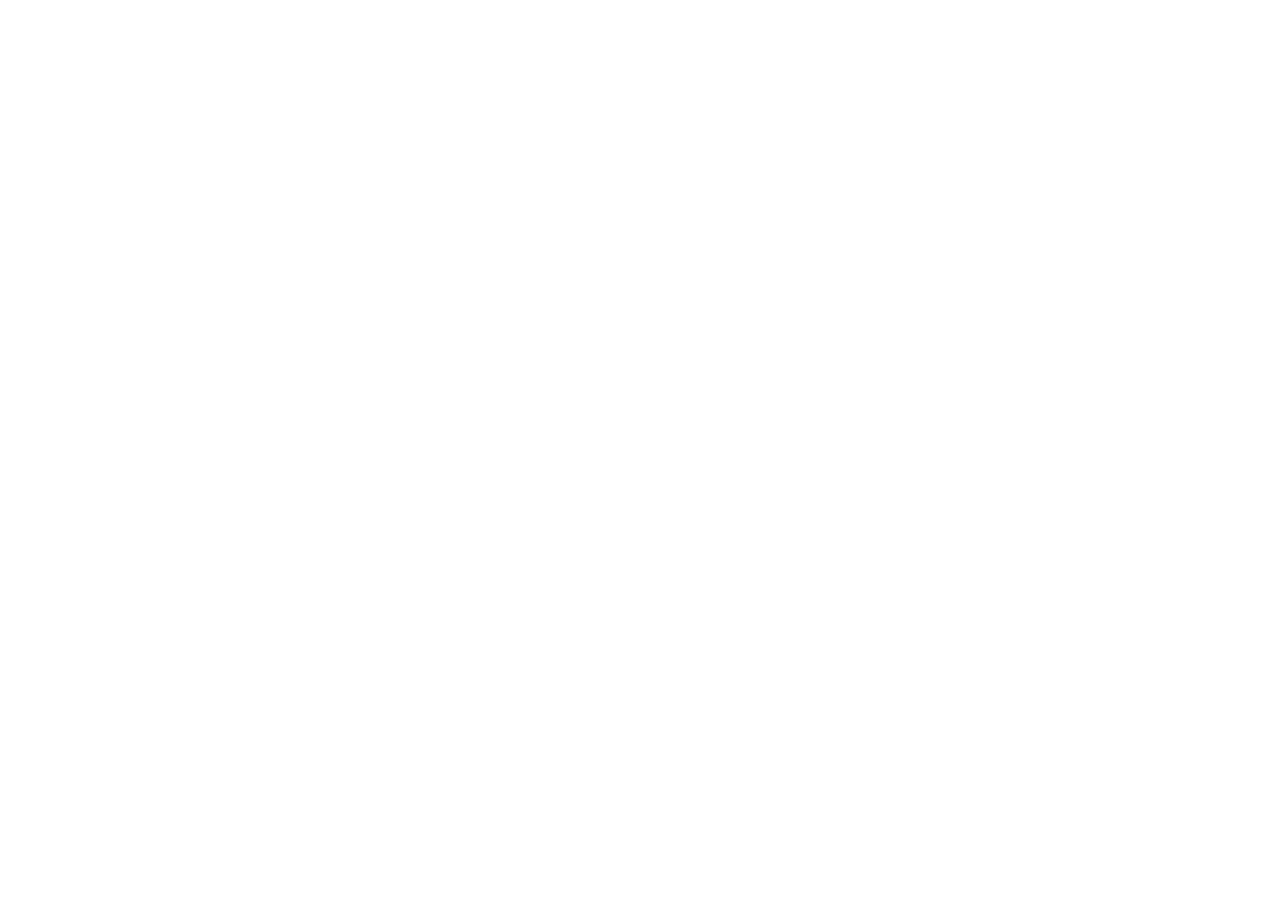
==== omnifood.html @ f77d2575 "first init" ====
<!DOCTYPE html>
<html>
    <head>
        <link rel="stylesheet" href="vendors/css/css/normalize.css">
        <link rel="stylesheet" href="vendors/css/css/grid.css">
        <link rel="stylesheet" href="vendors/css/style.css">
    </head>
    <body>   
    </body>
</html>
---- vendors/css/css/grid.css ----
/*  SECTIONS  ============================================================================= */

.section {
	clear: both;
	padding: 0px;
	margin: 0px;
}

/*  GROUPING  ============================================================================= */

.row {
    zoom: 1; /* For IE 6/7 (trigger hasLayout) */
}

.row:before,
.row:after {
    content:"";
    display:table;
}
.row:after {
    clear:both;
}

/*  GRID COLUMN SETUP   ==================================================================== */

.col {
	display: block;
	float:left;
	margin: 1% 0 1% 1.6%;
}

.col:first-child { margin-left: 0; } /* all browsers except IE6 and lower */


/*  REMOVE MARGINS AS ALL GO FULL WIDTH AT 480 PIXELS */

@media only screen and (max-width: 480px) {
	.col { 
		/*margin: 1% 0 1% 0%;*/
        margin: 0;
	}
}


/*  GRID OF TWO   ============================================================================= */


.span-2-of-2 {
	width: 100%;
}

.span-1-of-2 {
	width: 49.2%;
}

/*  GO FULL WIDTH AT LESS THAN 480 PIXELS */

@media only screen and (max-width: 480px) {
	.span-2-of-2 {
		width: 100%; 
	}
	.span-1-of-2 {
		width: 100%; 
	}
}


/*  GRID OF THREE   ============================================================================= */

	
.span-3-of-3 {
	width: 100%; 
}

.span-2-of-3 {
	width: 66.13%; 
}

.span-1-of-3 {
	width: 32.26%; 
}


/*  GO FULL WIDTH AT LESS THAN 480 PIXELS */

@media only screen and (max-width: 480px) {
	.span-3-of-3 {
		width: 100%; 
	}
	.span-2-of-3 {
		width: 100%; 
	}
	.span-1-of-3 {
		width: 100%;
	}
}

/*  GRID OF FOUR   ============================================================================= */

	
.span-4-of-4 {
	width: 100%; 
}

.span-3-of-4 {
	width: 74.6%; 
}

.span-2-of-4 {
	width: 49.2%; 
}

.span-1-of-4 {
	width: 23.8%; 
}


/*  GO FULL WIDTH AT LESS THAN 480 PIXELS */

@media only screen and (max-width: 480px) {
	.span-4-of-4 {
		width: 100%; 
	}
	.span-3-of-4 {
		width: 100%; 
	}
	.span-2-of-4 {
		width: 100%; 
	}
	.span-1-of-4 {
		width: 100%; 
	}
}


/*  GRID OF FIVE   ============================================================================= */

	
.span-5-of-5 {
	width: 100%;
}

.span-4-of-5 {
  	width: 79.68%; 
}

.span-3-of-5 {
  	width: 59.36%; 
}

.span-2-of-5 {
  	width: 39.04%;
}

.span-1-of-5 {
  	width: 18.72%;
}


/*  GO FULL WIDTH AT LESS THAN 480 PIXELS */

@media only screen and (max-width: 480px) {
	.span-5-of-5 {
		width: 100%; 
	}
	.span-4-of-5 {
		width: 100%; 
	}
	.span-3-of-5 {
		width: 100%; 
	}
	.span-2-of-5 {
		width: 100%; 
	}
	.span-1-of-5 {
		width: 100%; 
	}
}


/*  GRID OF SIX   ============================================================================= */


.span-6-of-6 {
	width: 100%;
}

.span-5-of-6 {
  	width: 83.06%;
}

.span-4-of-6 {
  	width: 66.13%;
}

.span-3-of-6 {
  	width: 49.2%;
}

.span-2-of-6 {
  	width: 32.26%;
}

.span-1-of-6 {
  	width: 15.33%;
}


/*  GO FULL WIDTH AT LESS THAN 480 PIXELS */

@media only screen and (max-width: 480px) {
	.span-6-of-6 {
		width: 100%; 
	}
	.span-5-of-6 {
		width: 100%; 
	}
	.span-4-of-6 {
		width: 100%; 
	}
	.span-3-of-6 {
		width: 100%; 
	}
	.span-2-of-6 {
		width: 100%; 
	}
	.span-1-of-6 {
		width: 100%; 
	}
}



/*  GRID OF SEVEN   ============================================================================= */


.span-7-of-7 {
	width: 100%;
}

.span-6-of-7 {
	width: 85.48%;
}

.span-5-of-7 {
  	width: 70.97%;
}

.span-4-of-7 {
  	width: 56.45%;
}

.span-3-of-7 {
  	width: 41.94%;
}

.span-2-of-7 {
  	width: 27.42%;
}

.span-1-of-7 {
  	width: 12.91%;
}


/*  GO FULL WIDTH AT LESS THAN 480 PIXELS */

@media only screen and (max-width: 480px) {
	.span-7-of-7 {
		width: 100%; 
	}
	.span-6-of-7 {
		width: 100%; 
	}
	.span-5-of-7 {
		width: 100%; 
	}
	.span-4-of-7 {
		width: 100%; 
	}
	.span-3-of-7 {
		width: 100%; 
	}
	.span-2-of-7 {
		width: 100%; 
	}
	.span-1-of-7 {
		width: 100%; 
	}
}


/*  GRID OF EIGHT   ============================================================================= */

	
.span-8-of-8 {
	width: 100%;
}

.span-7-of-8 {
	width: 87.3%; 
}

.span-6-of-8 {
	width: 74.6%; 
}

.span-5-of-8 {
	width: 61.9%; 
}

.span-4-of-8 {
	width: 49.2%; 
}

.span-3-of-8 {
	width: 36.5%;
}

.span-2-of-8 {
	width: 23.8%; 
}

.span-1-of-8 {
	width: 11.1%; 
}


/*  GO FULL WIDTH AT LESS THAN 480 PIXELS */

@media only screen and (max-width: 480px) {
	.span-8-of-8 {
		width: 100%; 
	}
	.span-7-of-8 {
		width: 100%; 
	}
	.span-6-of-8 {
		width: 100%; 
	}
	.span-5-of-8 {
		width: 100%; 
	}
	.span-4-of-8 {
		width: 100%; 
	}
	.span-3-of-8 {
		width: 100%; 
	}
	.span-2-of-8 {
		width: 100%; 
	}
	.span-1-of-8 {
		width: 100%; 
	}
}


/*  GRID OF NINE   ============================================================================= */


.span-9-of-9 {
	width: 100%;
}

.span-8-of-9 {
	width: 88.71%;
}

.span-7-of-9 {
	width: 77.42%; 
}

.span-6-of-9 {
	width: 66.13%; 
}

.span-5-of-9 {
	width: 54.84%; 
}

.span-4-of-9 {
	width: 43.55%; 
}

.span-3-of-9 {
	width: 32.26%;
}

.span-2-of-9 {
	width: 20.97%; 
}

.span-1-of-9 {
	width: 9.68%; 
}


/*  GO FULL WIDTH AT LESS THAN 480 PIXELS */

@media only screen and (max-width: 480px) {
	.span-9-of-9 {
		width: 100%; 
	}
	.span-8-of-9 {
		width: 100%; 
	}
	.span-7-of-9 {
		width: 100%; 
	}
	.span-6-of-9 {
		width: 100%; 
	}
	.span-5-of-9 {
		width: 100%; 
	}
	.span-4-of-9 {
		width: 100%; 
	}
	.span-3-of-9 {
		width: 100%; 
	}
	.span-2-of-9 {
		width: 100%; 
	}
	.span-1-of-9 {
		width: 100%; 
	}
}


/*  GRID OF TEN   ============================================================================= */


.span-10-of-10 {
	width: 100%;
}

.span-9-of-10 {
	width: 89.84%;
}

.span-8-of-10 {
	width: 79.68%;
}

.span-7-of-10 {
	width: 69.52%; 
}

.span-6-of-10 {
	width: 59.36%; 
}

.span-5-of-10 {
	width: 49.2%; 
}

.span-4-of-10 {
	width: 39.04%; 
}

.span-3-of-10 {
	width: 28.88%;
}

.span-2-of-10 {
	width: 18.72%; 
}

.span-1-of-10 {
	width: 8.56%; 
}


/*  GO FULL WIDTH AT LESS THAN 480 PIXELS */

@media only screen and (max-width: 480px) {
	.span-10-of-10 {
		width: 100%; 
	}
	.span-9-of-10 {
		width: 100%; 
	}
	.span-8-of-10 {
		width: 100%; 
	}
	.span-7-of-10 {
		width: 100%; 
	}
	.span-6-of-10 {
		width: 100%; 
	}
	.span-5-of-10 {
		width: 100%; 
	}
	.span-4-of-10 {
		width: 100%; 
	}
	.span-3-of-10 {
		width: 100%; 
	}
	.span-2-of-10 {
		width: 100%; 
	}
	.span-1-of-10 {
		width: 100%; 
	}
}


/*  GRID OF ELEVEN   ============================================================================= */

.span-11-of-11 {
	width: 100%;
}

.span-10-of-11 {
	width: 90.76%;
}

.span-9-of-11 {
	width: 81.52%;
}

.span-8-of-11 {
	width: 72.29%;
}

.span-7-of-11 {
	width: 63.05%; 
}

.span-6-of-11 {
	width: 53.81%; 
}

.span-5-of-11 {
	width: 44.58%; 
}

.span-4-of-11 {
	width: 35.34%; 
}

.span-3-of-11 {
	width: 26.1%;
}

.span-2-of-11 {
	width: 16.87%; 
}

.span-1-of-11 {
	width: 7.63%; 
}


/*  GO FULL WIDTH AT LESS THAN 480 PIXELS */

@media only screen and (max-width: 480px) {
	.span-11-of-11 {
		width: 100%; 
	}
	.span-10-of-11 {
		width: 100%; 
	}
	.span-9-of-11 {
		width: 100%; 
	}
	.span-8-of-11 {
		width: 100%; 
	}
	.span-7-of-11 {
		width: 100%; 
	}
	.span-6-of-11 {
		width: 100%; 
	}
	.span-5-of-11 {
		width: 100%; 
	}
	.span-4-of-11 {
		width: 100%; 
	}
	.span-3-of-11 {
		width: 100%; 
	}
	.span-2-of-11 {
		width: 100%; 
	}
	.span-1-of-11 {
		width: 100%; 
	}
}


/*  GRID OF TWELVE   ============================================================================= */

.span-12-of-12 {
	width: 100%;
}

.span-11-of-12 {
	width: 91.53%;
}

.span-10-of-12 {
	width: 83.06%;
}

.span-9-of-12 {
	width: 74.6%;
}

.span-8-of-12 {
	width: 66.13%;
}

.span-7-of-12 {
	width: 57.66%; 
}

.span-6-of-12 {
	width: 49.2%; 
}

.span-5-of-12 {
	width: 40.73%; 
}

.span-4-of-12 {
	width: 32.26%; 
}

.span-3-of-12 {
	width: 23.8%;
}

.span-2-of-12 {
	width: 15.33%; 
}

.span-1-of-12 {
	width: 6.86%; 
}


/*  GO FULL WIDTH AT LESS THAN 480 PIXELS */

@media only screen and (max-width: 480px) {
	.span-12-of-12 {
		width: 100%; 
	}
	.span-11-of-12 {
		width: 100%; 
	}
	.span-10-of-12 {
		width: 100%; 
	}
	.span-9-of-12 {
		width: 100%; 
	}
	.span-8-of-12 {
		width: 100%; 
	}
	.span-7-of-12 {
		width: 100%; 
	}
	.span-6-of-12 {
		width: 100%; 
	}
	.span-5-of-12 {
		width: 100%; 
	}
	.span-4-of-12 {
		width: 100%; 
	}
	.span-3-of-12 {
		width: 100%; 
	}
	.span-2-of-12 {
		width: 100%; 
	}
	.span-1-of-12 {
		width: 100%; 
	}
}
---- vendors/css/style.css ----
/*
Orange color: #e67e22

*/


/* ----------------------------------------------- */
/* BASIC SETUP */
/* ----------------------------------------------- */

* {
    margin: 0;
    padding: 0;
    box-sizing: border-box;
}

html,
body {
    background-color: #fff;
    color: #555;
    font-family: 'Lato', 'Arial', sans-serif;
    font-weight: 300;
    font-size: 20px;
    text-rendering: optimizeLegibility;
    overflow-x: hidden;
}

.clearfix {zoom: 1;}
.clearfix:after {
    content: '.';
    clear: both;
    display: block;
    height: 0;
    visibility: hidden;
}

/* ----------------------------------------------- */
/* REUSABLE COMPONENTS */
/* ----------------------------------------------- */


.row {
    max-width: 1140px;
    margin: 0 auto;
}

section {
    padding: 80px 0;
}

.box {
    padding: 1%;
}

/* ----- HEADINGS ----- */
h1,
h2,
h3 {
    font-weight: 300;
    text-transform: uppercase;
}

h1 {
    margin-top: 0;
    margin-bottom: 20px;
    color: #fff;
    font-size: 240%;
    word-spacing: 4px;
    letter-spacing: 1px;
}

h2 {
    font-size: 180%;
    word-spacing: 2px;
    text-align: center;
    margin-bottom: 30px;
    letter-spacing: 1px;
}

h3 {
    font-size: 110%;
    margin-bottom: 15px;
}

h2:after {
    display: block;
    height: 2px;
    background-color: #e67e22;
    content: " ";
    width: 100px;
    margin: 0 auto;
    margin-top: 30px;
}

/* ----- PARAGRAPHS ----- */
.long-copy {
    line-height: 145%;
    width: 70%;
    margin-left: 15%;
}

.box p {
    font-size: 90%;
    line-height: 145%;
}


/* ----- ICONS ----- */
.icon-big {
    font-size: 350%;
    display: block;
    color: #e67e22;
    margin-bottom: 10px;
}

.icon-small {
    display: inline-block;
    width: 30px;
    text-align: center;
    color: #e67e22;
    font-size: 120%;
    margin-right: 10px;
    
    /*secrets to align text and icons*/
    line-height: 120%;
    vertical-align: middle;
    margin-top: -5px;
}

/* ----- LINKS ----- */

a:link,
a:visited {
    color: #e67e22;
    text-decoration: none;
    padding-bottom: 1px;
    border-bottom: 1px solid #e67e22;
    -webkit-transition: border-bottom 0.2s, color 0.2s;
    transition: border-bottom 0.2s, color 0.2s;
}

a:hover,
a:active {
    color: #555;
    border-bottom: 1px solid transparent;
}

/* ----- BUTTONS ----- */
.btn:link,
.btn:visited,
input[type=submit] {
    display: inline-block;
    padding: 10px 30px;
    font-weight: 300;
    text-decoration: none;
    border-radius: 200px;
    -webkit-transition: background-color 0.2s, border 0.2s, color 0.2s;
    transition: background-color 0.2s, border 0.2s, color 0.2s;
}

.btn-full:link,
.btn-full:visited,
input[type=submit] {
    background-color: #e67e22;
    border: 1px solid #e67e22;
    color: #fff;
    margin-right: 15px;
}

.btn-ghost:link,
.btn-ghost:visited {
    border: 1px solid #e67e22;
    color: #e67e22;
}

.btn:hover,
.btn:active,
input[type=submit]:hover,
input[type=submit]:active {
    background-color: #cf6d17;
}

.btn-full:hover,
.btn-full:active {
    border: 1px solid #cf6d17;
}

.btn-ghost:hover,
.btn-ghost:active {
    border: 1px solid #cf6d17;
    color: #fff;
}


/* ----------------------------------------------- */
/* HEADER */
/* ----------------------------------------------- */

header {
    background-image: -webkit-linear-gradient(rgba(0, 0, 0, 0.7), rgba(0, 0, 0, 0.7)), url(img/hero-min.jpg);
    background-image: linear-gradient(rgba(0, 0, 0, 0.7), rgba(0, 0, 0, 0.7)), url(img/hero-min.jpg);
    background-size: cover;
    background-position: center;
    height: 100vh;
    background-attachment: fixed;
}

.hero-text-box {
    position: absolute;
    width: 1140px;
    top: 50%;
    left: 50%;
    -webkit-transform: translate(-50%, -50%);
    -ms-transform: translate(-50%, -50%);
    transform: translate(-50%, -50%);
}

.logo {
    height: 100px;
    width: auto;
    float: left;
    margin-top: 20px;
}

.logo-black { 
    display: none;
    height: 50px;
    width: auto;
    float: left;
    margin: 5px 0;
}

/* Main navi */
.main-nav {
    float: right;
    list-style: none;
    margin-top: 55px;
}

.main-nav li {
    display: inline-block;
    margin-left: 40px;
}

.main-nav li a:link,
.main-nav li a:visited {
    padding: 8px 0;
    color: #fff;
    text-decoration: none;
    text-transform: uppercase;
    font-size: 90%;
    border-bottom: 2px solid transparent;
    -webkit-transition: border-bottom 0.2s;
    transition: border-bottom 0.2s;
}

.main-nav li a:hover,
.main-nav li a:active {
    border-bottom: 2px solid #e67e22;
}


/* Mobile navi */
.mobile-nav-icon {
    float: right;
    margin-top: 30px;
    cursor: pointer;
    display: none;
}

.mobile-nav-icon i {
    font-size: 200%;
    color: #fff;
}


/* Sticky navi */
.sticky {
    position: fixed;
    top: 0;
    left: 0;
    width: 100%;
    background-color: rgba(255, 255, 255, 0.98);
    box-shadow: 0 2px 2px #efefef;
    z-index: 9999;
}

.sticky .main-nav { margin-top: 18px; }

.sticky .main-nav li a:link,
.sticky .main-nav li a:visited {
    padding: 16px 0;
    color: #555;
}

.sticky .logo { display: none; }
.sticky .logo-black { display: block; }

/* ----------------------------------------------- */
/* FEATURES */
/* ----------------------------------------------- */

.section-features .long-copy {
    margin-bottom: 30px;
}


/* ----------------------------------------------- */
/* MEALS */
/* ----------------------------------------------- */

.section-meals {
    padding: 0;
}

.meals-showcase {
    list-style: none;
    width: 100%;
}

.meals-showcase li {
    display: block;
    float: left;
    width: 25%;
}

.meal-photo {
    width: 100%;
    margin: 0;
    overflow: hidden;
    background-color: #000;
}

.meal-photo img {
    opacity: 0.7;
    width: 100%;
    height: auto;
    -webkit-transform: scale(1.15);
    -ms-transform: scale(1.15);
    transform: scale(1.15);
    -webkit-transition: -webkit-transform 0.5s, opacity 0.5s;
    transition: transform 0.5s, opacity 0.5s;
}

.meal-photo img:hover {
    opacity: 1;
    -webkit-transform: scale(1.03);
    -ms-transform: scale(1.03);
    transform: scale(1.03);
}



/* ----------------------------------------------- */
/* HOW IT WORKS SECTION */
/* ----------------------------------------------- */

.section-steps {
    background-color: #f4f4f4;
}

.steps-box {
    margin-top: 30px;
}


.steps-box:first-child {
    text-align: right;
    padding-right: 3%;
}

.steps-box:last-child {
    text-align: left;
    padding-left: 3%;
    margin-top: 70px;
}

.app-screen {
    width: 40%;
}

.works-step {
    margin-bottom: 50px;
}

.works-step:last-of-type {
    margin-bottom: 80px;
}

.works-step div {
    color: #e67e22;
    font-size: 150%;
    height: 54px;
    width: 54px;
    border: 2px solid #e67e22;
    border-radius: 50%;
    display: inline-block;
    text-align: center;
    margin-right: 25px;
    float: left;
    padding: 5px;
}

.btn-app:link,
.btn-app:visited {
    border: 0;
}

.btn-app img {
    height: 50px;
    width: auto;
    margin-right: 10px;
}


/* ----------------------------------------------- */
/* CITIES */
/* ----------------------------------------------- */

.box img {
    width: 100%;
    height: auto;
    margin-bottom: 15px;
}

.city-feature {
    margin-bottom: 5px;
}


/* ----------------------------------------------- */
/* TESTIMONIALS */
/* ----------------------------------------------- */

.section-testimonials {
    background-image: -webkit-linear-gradient(rgba(0, 0, 0, 0.8), rgba(0, 0, 0, 0.8)), url(img/back-customers-min.jpg);
    background-image: linear-gradient(rgba(0, 0, 0, 0.8), rgba(0, 0, 0, 0.8)), url(img/back-customers-min.jpg);
    background-size: cover;
    color: #fff;
    background-attachment: fixed;
}

blockquote {
    padding: 2%;
    font-style: italic;
    line-height: 145%;
    position: relative;
    margin-top: 40px;
}

blockquote:before {
    content: "\201C";
    font-size: 500%;
    display: block;
    position: absolute;
    top: -5px;
    left: -5px;
}

cite {
    font-size: 90%;
    margin-top: 25px;
    display: block;
}

cite img {
    height: 45px;
    border-radius: 50%;
    margin-right: 10px;
    vertical-align: middle;
}


/* ----------------------------------------------- */
/* SIGN UP */
/* ----------------------------------------------- */

.section-plans {
    background-color: #f4f4f4;
}

.plan-box {
    background-color: #fff;
    border-radius: 5px;
    width: 90%;
    margin-left: 5%;
    box-shadow: 0 2px 2px #efefef;
}

.plan-box div {
    padding: 15px;
    border-bottom: 1px solid #e8e8e8;
}

.plan-box div:first-child {
    background-color: #fcfcfc;
    border-top-left-radius: 5px;
    border-top-right-radius: 5px;
}

.plan-box div:last-child {
    text-align: center;
    border: 0;
}


.plan-price {
    font-size: 300%;
    margin-bottom: 10px;
    font-weight: 100;
    color: #e67e22;
}

.plan-price span {
    font-size: 30%;
    font-weight: 300;
}

.plan-price-meal {
    font-size: 80%;
}

.plan-box ul {
    list-style: none;
}

.plan-box ul li {
    padding: 5px 0;
}


/* ----------------------------------------------- */
/* FORM */
/* ----------------------------------------------- */

.contact-form {
    width: 60%;
    margin: 0 auto;
}

input[type=text],
input[type=email],
select,
textarea {
    width: 100%;
    padding: 7px;
    border-radius: 3px;
    border: 1px solid #ccc;
}

textarea {
    height: 100px;
}

input[type=checkbox] {
    margin: 10px 5px 10px 0;
}

*:focus {outline: none;}


/* ----------------------------------------------- */
/* FOOTER */
/* ----------------------------------------------- */

footer {
    background-color: #333;
    padding: 50px;
    font-size: 80%;
}

.footer-nav {
    list-style: none;
    float: left;
}

.social-links {
    list-style: none;
    float: right;
}

.footer-nav li,
.social-links li {
    display: inline-block;
    margin-right: 20px;
}

.footer-nav li:last-child,
.social-links li:last-child {
    margin-right: 0;
}

.footer-nav li a:link,
.footer-nav li a:visited, 
.social-links li a:link,
.social-links li a:visited {
    text-decoration: none;
    border: 0;
    color: #888;
    -webkit-transition: color 0.2s;
    transition: color 0.2s;
}

.footer-nav li a:hover,
.footer-nav li a:active {
    color: #ddd;
}

.social-links li a:link,
.social-links li a:visited {
    font-size: 160%;
}

.ion-social-facebook,
.ion-social-twitter,
.ion-social-googleplus,
.ion-social-instagram {
    -webkit-transition: color 0.2s;
    transition: color 0.2s;
}

.ion-social-facebook:hover {
    color: #3b5998;
}

.ion-social-twitter:hover {
    color: #00aced;
}

.ion-social-googleplus:hover {
    color: #dd4b39;
}

.ion-social-instagram:hover {
    color: #517fa4;
}


footer p {
    color: #888;
    text-align: center;
    margin-top: 20px;
}




/* ----------------------------------------------- */
/* Animations */
/* ----------------------------------------------- */

.js--wp-1,
.js--wp-2,
.js--wp-3
{
    opacity: 0;
    -webkit-animation-duration: 1s;
    animation-duration: 1s;
}

.js--wp-4 {
    -webkit-animation-duration: 1s;
    animation-duration: 1s;
}

.js--wp-1.animated,
.js--wp-2.animated,
.js--wp-3.animated {
    opacity: 1;
}
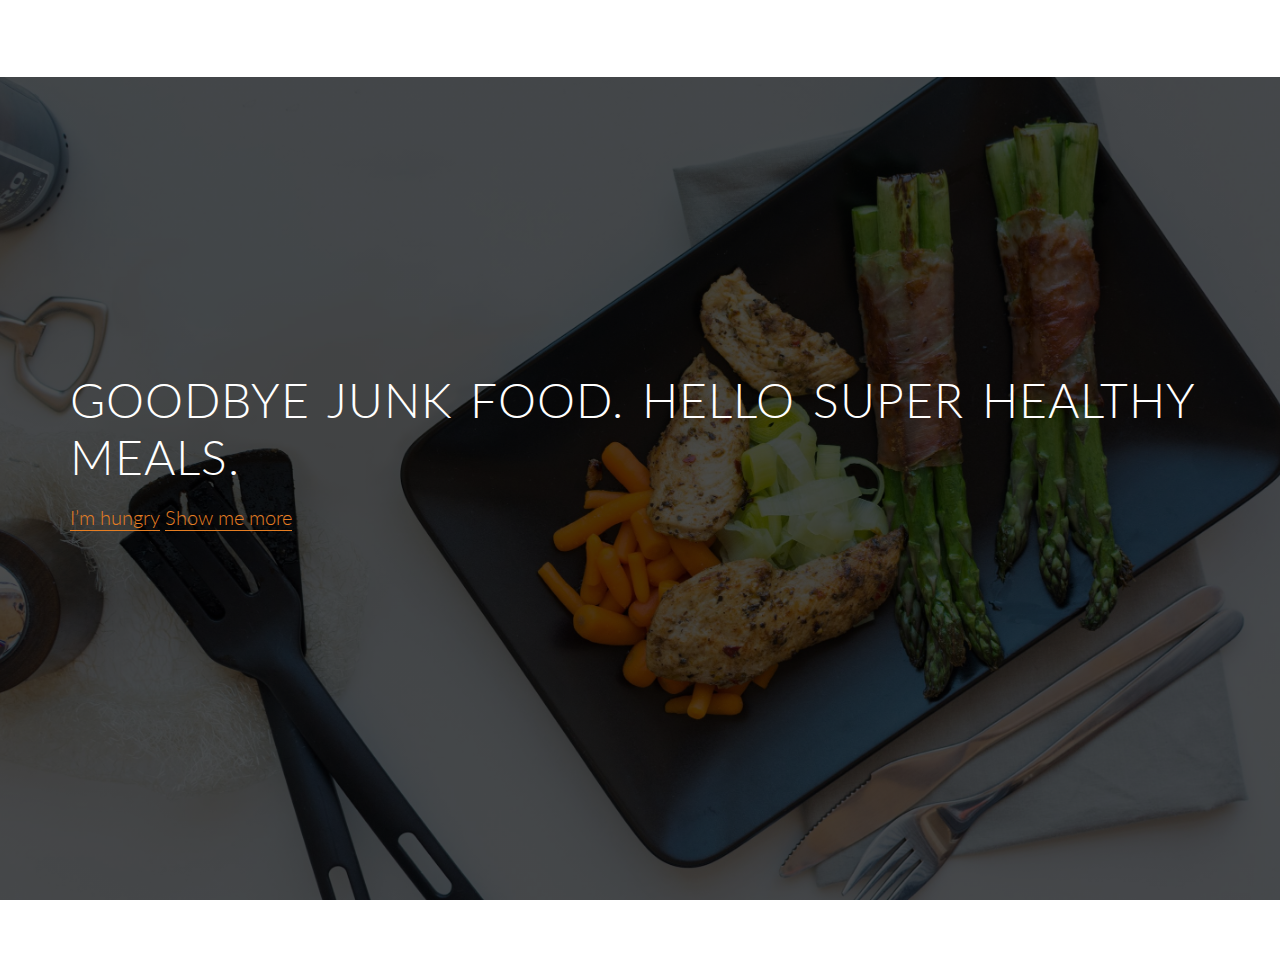
==== commit 0a03ebc6: "header" ====
--- a/omnifood.html
+++ b/omnifood.html
@@ -1,10 +1,23 @@
 <!DOCTYPE html>
 <html>
     <head>
-        <link rel="stylesheet" href="vendors/css/css/normalize.css">
-        <link rel="stylesheet" href="vendors/css/css/grid.css">
+        <link rel="stylesheet" href="vendors/css/normalize.css">
+        <link rel="stylesheet" href="vendors/css/grid.css">
+        <link rel="stylesheet" href="vendors/omnifood.css">
         <link rel="stylesheet" href="vendors/css/style.css">
+        <link rel="stylesheet" href="resources/css/img/hero.jpg">
+        
+        <link href="https://fonts.googleapis.com/css2?family=Lato:ital,wght@0,100;0,300;0,400;1,300&display=swap" rel="stylesheet">
     </head>
-    <body>   
+    <body>
+        <div class="row"><h1>Omnifood</h1></div>
+        <header>
+            <div class="hero-text-box">  
+               
+
+                <h1> Goodbye junk food. Hello super healthy meals. </h1> 
+                <a href=”#”> I’m hungry</a> <a href=”#”>Show me more</a> 
+            </div>
+         </header>
     </body>
 </html>